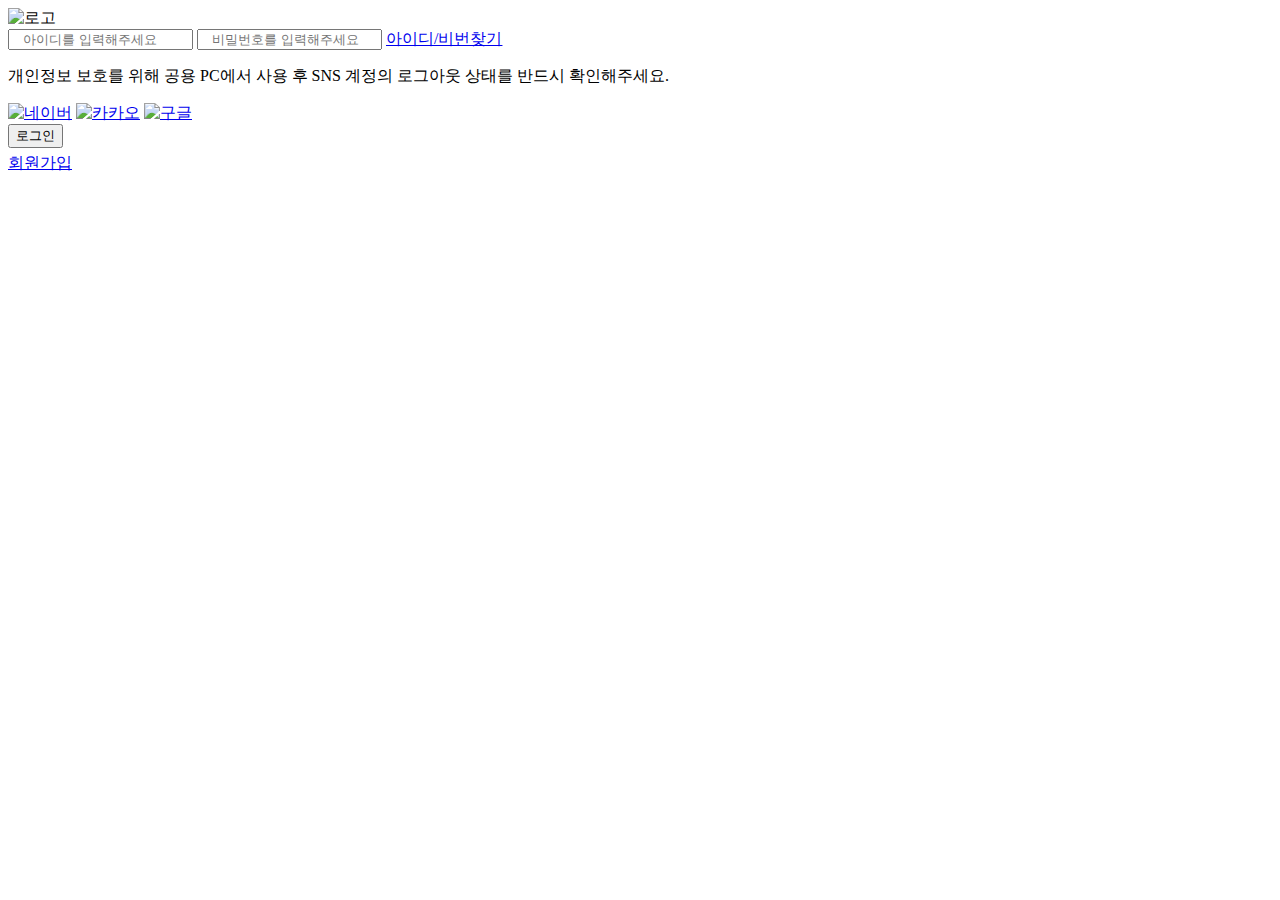
==== src/main/webapp/hanSeungEun/login.html @ c0ff2991 "로그인, 예약 페이지(html, css) 파일 추가" ====
<!DOCTYPE html>
<html lang="ko">
<head>
    <meta charset="UTF-8">
    <meta name="viewport" content="width=device-width, initial-scale=1.0">
    <link rel="stylesheet" href="/css/login.css">
    <title>로그인</title>
</head>
<body class="allstyles">
    <div class="wrap">
        <div class="logo_wrap">
            <img src="/img/logo.png" alt="로고" class="img_logo">
        </div><!--logo_wrap-->

        <div class="input_wrap">
            <div class="login_wrap">
                <input class="login_box" type="text" placeholder="   아이디를 입력해주세요">
                <input class="border_radius_1 login_box" type="password" placeholder="   비밀번호를 입력해주세요">

                <a href="#" class="text_link find_text">아이디/비번찾기</a>
                <div style="clear: both;"></div>

                <p class="social_text">개인정보 보호를 위해 공용 PC에서 사용 후 SNS 계정의 로그아웃 상태를 반드시 확인해주세요.</p>

                <div class="allcenter social_list">
                    <a href="#" class="social_list_1"><img src="/img/icon_naver.png" alt="네이버"></a>
                    <a href="#" class="social_list_1"><img src="/img/icon_kakao.png" alt="카카오"></a>
                    <a href="#" class="social_list_1"><img src="/img/icon_google.png" alt="구글"></a>
                </div>

                <button class="allcenter btn_login">로그인</button>
                <div style="margin-top: 5px;"><a href="#" class="text_link">회원가입</a></div>
                
            </div><!--login_wrap-->
        </div><!--input_wrap-->
    </div><!--wrap-->
</body>
</html>
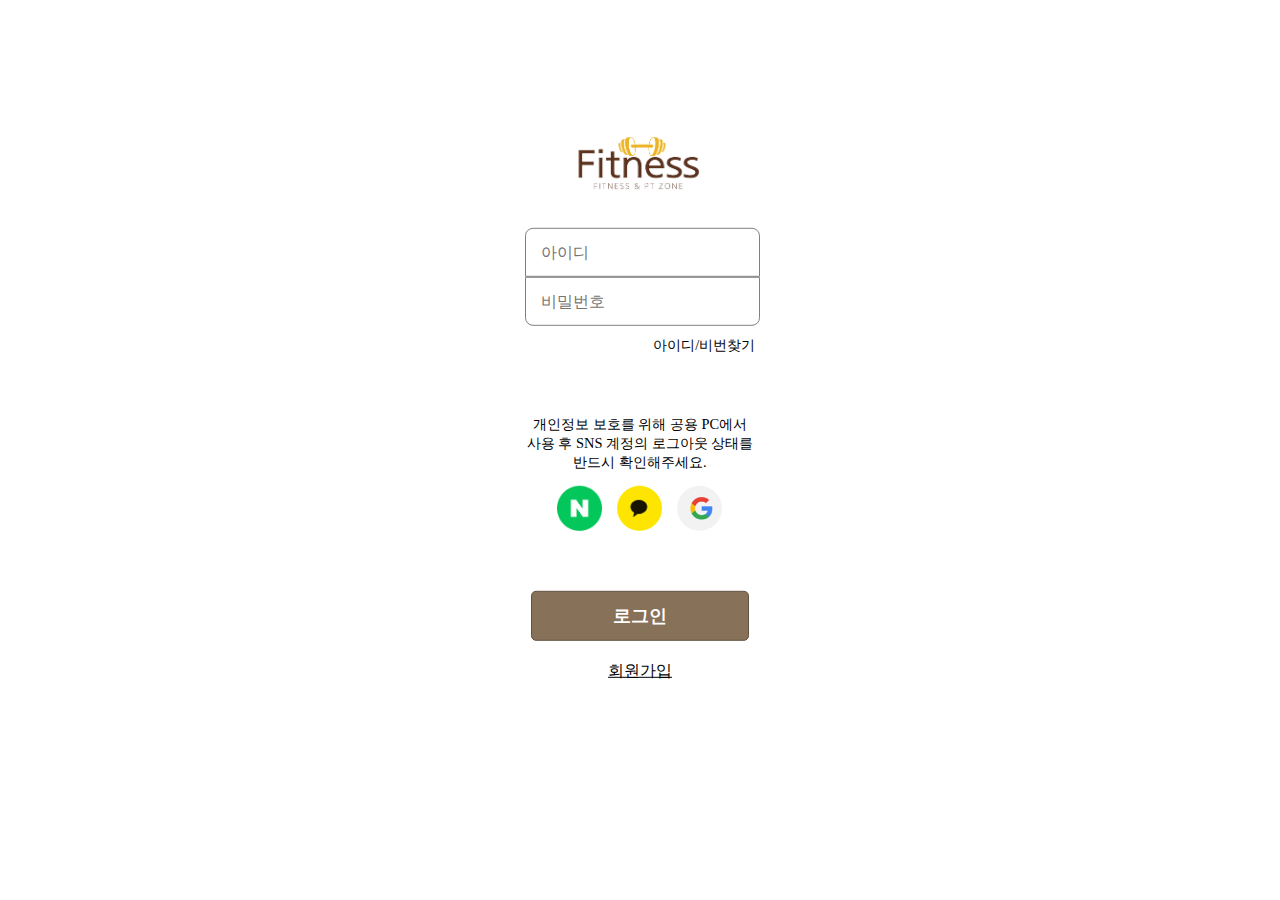
==== commit d0f3cb91: "로그인 UI 수정" ====
--- a/src/main/webapp/hanSeungEun/login.html
+++ b/src/main/webapp/hanSeungEun/login.html
@@ -3,29 +3,30 @@
 <head>
     <meta charset="UTF-8">
     <meta name="viewport" content="width=device-width, initial-scale=1.0">
-    <link rel="stylesheet" href="/css/login.css">
+    <link rel="stylesheet" href="login.css">
     <title>로그인</title>
 </head>
 <body class="allstyles">
-    <div class="wrap">
+    <div class="wrap vertical_center">
         <div class="logo_wrap">
-            <img src="/img/logo.png" alt="로고" class="img_logo">
+            <img src="img/logo.png" alt="로고" class="img_logo">
         </div><!--logo_wrap-->
 
         <div class="input_wrap">
             <div class="login_wrap">
-                <input class="login_box" type="text" placeholder="   아이디를 입력해주세요">
-                <input class="border_radius_1 login_box" type="password" placeholder="   비밀번호를 입력해주세요">
-
-                <a href="#" class="text_link find_text">아이디/비번찾기</a>
+                <form>
+                    <input class="login_box" type="text" placeholder="아이디">
+                    <input class="border_radius_1 login_box" type="password" placeholder="비밀번호">
+                </form>
+                <a href="#" class="find_text">아이디/비번찾기</a>
                 <div style="clear: both;"></div>
 
                 <p class="social_text">개인정보 보호를 위해 공용 PC에서 사용 후 SNS 계정의 로그아웃 상태를 반드시 확인해주세요.</p>
 
                 <div class="allcenter social_list">
-                    <a href="#" class="social_list_1"><img src="/img/icon_naver.png" alt="네이버"></a>
-                    <a href="#" class="social_list_1"><img src="/img/icon_kakao.png" alt="카카오"></a>
-                    <a href="#" class="social_list_1"><img src="/img/icon_google.png" alt="구글"></a>
+                    <a href="#" class="social_list_1"><img src="img/icon_naver.png" alt="네이버"></a>
+                    <a href="#" class="social_list_1"><img src="img/icon_kakao.png" alt="카카오"></a>
+                    <a href="#" class="social_list_1"><img src="img/icon_google.png" alt="구글"></a>
                 </div>
 
                 <button class="allcenter btn_login">로그인</button>
--- a/src/main/webapp/hanSeungEun/login.css
+++ b/src/main/webapp/hanSeungEun/login.css
@@ -0,0 +1,152 @@
+.allstyles {
+    margin: 0;
+    box-sizing: border-box;
+}
+
+.allcenter {
+    /*가운데 정렬*/
+    display: block;  
+    margin-left: auto;
+    margin-right: auto;
+}
+
+.vertical_center{
+    /*수직정렬*/
+    position: absolute;
+    top : 45%;
+    left: 50%;
+    transform: translate(-50%, -50%);
+}
+/********************************************/
+.wrap {
+    width: 100%;
+    height: auto;
+}
+
+.logo_wrap {
+    width: 100%;
+    height: 80px;
+    text-align: center;
+}
+
+.img_logo {
+    width: 12%;
+    height: 95%;
+    min-width: 150px;
+
+}
+
+.input_wrap {
+    width: 100%;
+    height: auto;
+    padding-top: 20px;
+}
+
+.login_wrap {
+    width: 18%;
+    height: auto;
+    margin: auto;
+    text-align: center;
+}
+
+.login_box {
+    padding-left: 15px;
+    display: block; /*가로 한줄 차지*/
+    width: 94%;
+    height: 45px;
+    border: solid 1px #808080;
+    border-radius: 8px 8px 0 0 / 8px 8px 0 0 ;
+    outline: none;
+    font-size: 1rem;
+    /* border-radius: top-left-x top-right-x bottom-right-x bottom-left-x /
+       top-left-y top-right-y bottom-right-y bottom-left-y */
+}
+
+.border_radius_1 {
+    border-radius: 0 0 8px 8px /  0 0 8px 8px ;
+    /* border-radius: top-left-x top-right-x bottom-right-x bottom-left-x /
+       top-left-y top-right-y bottom-right-y bottom-left-y */
+}
+
+.find_text {
+    float: right;
+    margin-top: 10px;
+    text-decoration-line: none; /*a태그 밑줄 제거*/
+    font-size: 0.9rem;
+    color: black;
+}
+
+.social_list{
+    display: flex;
+    justify-content: center;
+    width: 97%;
+    height: 35px;
+    padding-bottom: 70px;
+}
+
+.social_list_1{
+    display: flex;
+    justify-content: center;
+    width: 60px;
+    height: 100%;
+}
+
+.social_list_1 > img {
+    width: 45px;
+    height: 45px;
+}
+
+.social_text {
+    font-size: 0.9rem;
+    margin-top: 60px;
+}
+
+
+.btn_login{
+    display: block;
+    width: 95%;
+    height: 50px;
+    background-color: rgb(136, 113, 89);
+    color: white;
+    border-radius: 5px;
+    border: solid 1px #615243;
+    font-size: 1.1rem;
+    font-weight: bold;
+    margin-bottom: 20px;
+}
+
+.text_link {
+    font-size: 1rem;
+    color: black;
+}
+
+
+
+@media screen and (max-width : 1200px) { 
+    .img_logo { 
+        min-width: 150px; 
+    } 
+
+    .login_wrap{
+        min-width: 200px;
+    }
+    .btn_login {
+        min-width: 180px;
+    }
+
+  } 
+  
+@media screen and (max-width : 768px) { 
+    .img_logo { 
+        min-width: 120px; 
+    } 
+
+    .login_wrap{
+        min-width: 180px;
+    }
+
+    .btn_login {
+        min-width: 180px;
+    }
+
+  }